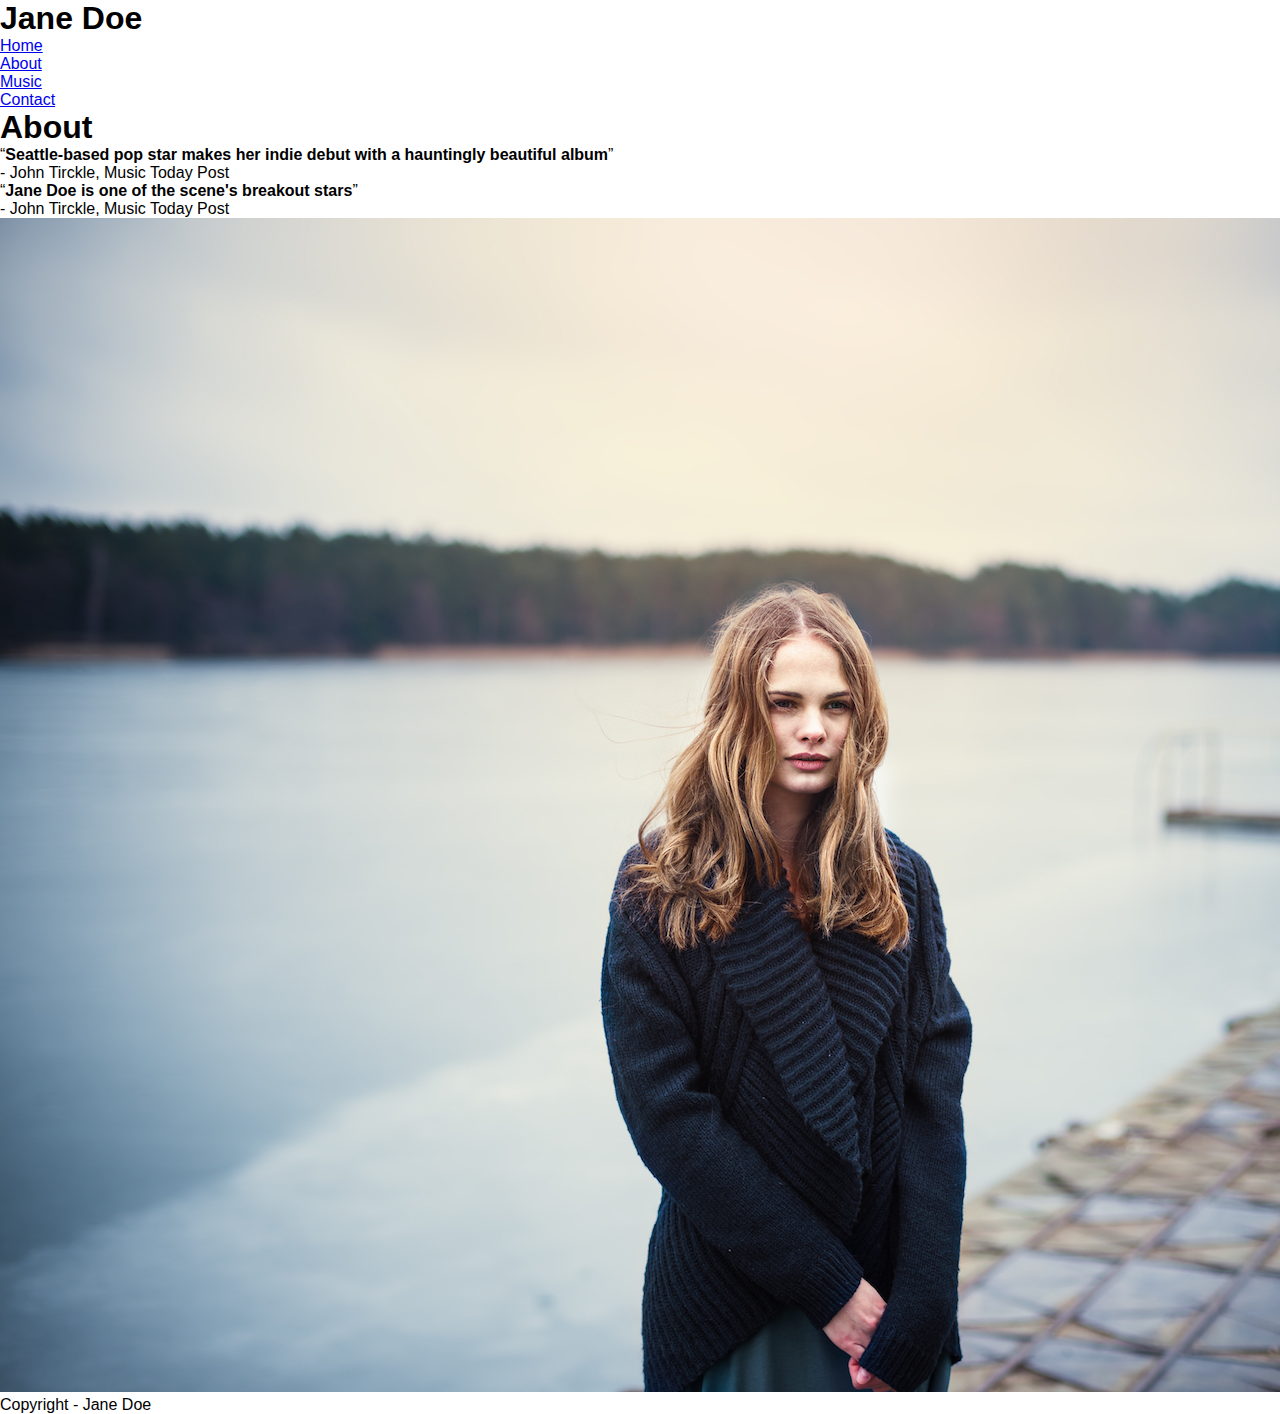
==== about.html @ c6a55c3b "Estruturando pages html" ====
<!DOCTYPE html>
<html lang="en">
<head>
    <meta charset="UTF-8">
    <meta name="viewport" content="width=device-width, initial-scale=1.0">
    <title>Jane Doe | About</title>

    <link rel="icon" href="./img/music-icon.png">
    <link rel="stylesheet" href="./css/main.css">
    <link rel="stylesheet" href="./css/about.css">
</head>
<body>
    <header>
        <h1>Jane Doe</h1>
        <nav>
            <ul>
                <div class="home-about">
                    <li class='menu-pages' id='home'><a href='./index.html'>Home</a></li>
                    <li class='menu-pages' id='about'><a href='./about.html'>About</a></li>
                </div>
                <div class="music-contact">
                    <li class='menu-pages' id='music'><a href='./music.html'>Music</a></li>
                    <li class='menu-pages' id='contact'><a href='./contact.html'>Contact</a></li>
                </div>
            </ul>   
        </nav>
    </header>

    <main>
        <h1>About</h1>
        <article>
            <q class='citation'><strong>Seattle-based pop star makes her indie debut with a hauntingly beautiful album</strong></q>
            <p>- John Tirckle, Music Today Post</p>
        </article>
        <article>
            <q class='citation'><strong>Jane Doe is one of the scene's breakout stars</strong></q>
            <p>- John Tirckle, Music Today Post</p>
        </article>
        <img src="./img/jane2.jpg" alt="Jane Doe photo">
    </main>

    <footer>
        <p>Copyright - Jane Doe</p>
    </footer>
</body>
</html>
---- css/main.css ----
* {
    margin:0;
    padding:0;
    box-sizing:border-box;
    font-family: 'Raleway', sans-serif;
}

body {
    width: 100%;
    height: 100%;
}
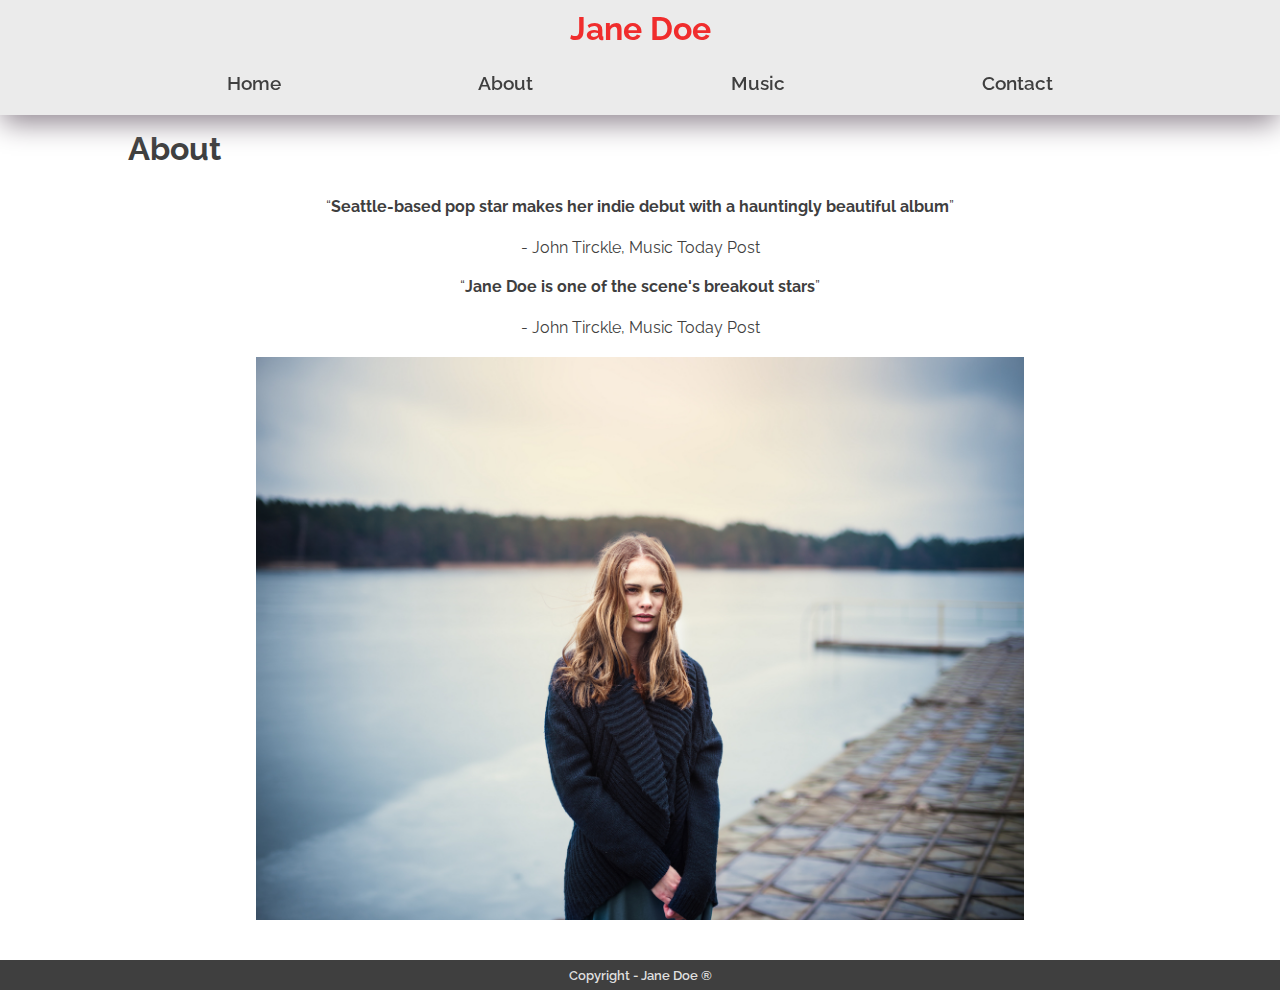
==== commit 097a4368: "Finalizando pages home e about" ====
--- a/about.html
+++ b/about.html
@@ -4,6 +4,8 @@
     <meta charset="UTF-8">
     <meta name="viewport" content="width=device-width, initial-scale=1.0">
     <title>Jane Doe | About</title>
+
+    <link href="https://fonts.googleapis.com/css2?family=Raleway:wght@400;700&display=swap" rel="stylesheet">
 
     <link rel="icon" href="./img/music-icon.png">
     <link rel="stylesheet" href="./css/main.css">
@@ -12,22 +14,16 @@
 <body>
     <header>
         <h1>Jane Doe</h1>
-        <nav>
             <ul>
-                <div class="home-about">
-                    <li class='menu-pages' id='home'><a href='./index.html'>Home</a></li>
-                    <li class='menu-pages' id='about'><a href='./about.html'>About</a></li>
-                </div>
-                <div class="music-contact">
-                    <li class='menu-pages' id='music'><a href='./music.html'>Music</a></li>
-                    <li class='menu-pages' id='contact'><a href='./contact.html'>Contact</a></li>
-                </div>
+                <li class='menu-pages' id='home'><a href='./index.html'>Home</a></li>
+                <li class='menu-pages' id='about'><a href='./about.html'>About</a></li>
+                <li class='menu-pages' id='music'><a href='./music.html'>Music</a></li>
+                <li class='menu-pages' id='contact'><a href='./contact.html'>Contact</a></li> 
             </ul>   
-        </nav>
     </header>
 
     <main>
-        <h1>About</h1>
+        <h2>About</h2>
         <article>
             <q class='citation'><strong>Seattle-based pop star makes her indie debut with a hauntingly beautiful album</strong></q>
             <p>- John Tirckle, Music Today Post</p>
@@ -40,7 +36,7 @@
     </main>
 
     <footer>
-        <p>Copyright - Jane Doe</p>
+        <p>Copyright - Jane Doe ®</p>
     </footer>
 </body>
 </html>--- a/css/main.css
+++ b/css/main.css
@@ -3,9 +3,88 @@
     padding:0;
     box-sizing:border-box;
     font-family: 'Raleway', sans-serif;
+    color:#3f3f3f;
 }
 
-body {
+html,body {
     width: 100%;
     height: 100%;
-}+}
+
+header {
+    background-color: #ebebeb;;
+    width:100%;
+    height:115px;
+
+    position: fixed;
+
+    display: flex;
+    flex-direction: column;
+    align-items: center;
+
+    -webkit-box-shadow: 0px 10px 27px -2px rgba(143,133,143,1);
+    -moz-box-shadow: 0px 10px 27px -2px rgba(143,133,143,1);
+    box-shadow: 0px 10px 27px -2px rgba(143,133,143,1);
+}
+
+header h1 {
+    text-align:center;
+    margin:10px auto;
+    color: rgb(240, 45, 45)
+}
+
+header ul{
+    width:80%;
+    margin: 10px auto 20px;
+
+    list-style-type: none;
+    display: flex;
+    justify-content: space-around;
+}
+
+header ul li{
+    padding: 5px;
+    border-radius: 10px;
+}
+
+header ul li a{
+    padding:5px;
+    font-size: 1.2rem;
+    text-decoration: none;
+    font-weight: 600;
+    color: #3f3f3f;
+}
+
+header ul li:hover{
+    background-color: #dfdfdf;
+}
+
+header ul li a:hover{
+    color: rgb(240, 45, 45);   
+}
+
+main h2{
+    text-align: left;
+    width: 80%;
+    font-size:2rem;
+    margin: 10px 0;
+}
+
+footer{
+    width:100%;
+    height: 30px;
+    margin-top: 20px;
+    background-color: #3f3f3f;
+
+    display: flex;
+    justify-content: center;
+    align-items:center;
+}
+
+footer p{
+    font-size:0.8rem;
+    font-weight: 600;
+    color:#dfdfdf;
+}
+
+
--- a/css/about.css
+++ b/css/about.css
@@ -0,0 +1,31 @@
+main {
+    padding-top:120px;
+
+    display: flex;
+    flex-direction:column;
+    justify-content: center;
+    align-items: center;
+}
+
+main h2{
+    text-align: left;
+}
+
+main article{
+    width: 80%;
+
+    display: flex;
+    flex-direction: column;
+    align-items: center;
+}
+
+main article .citation{
+    margin: 20px;
+    text-align: center;
+    line-height: 1.3rem;
+}
+
+main img{
+    width: 60%;
+    margin:20px;
+}